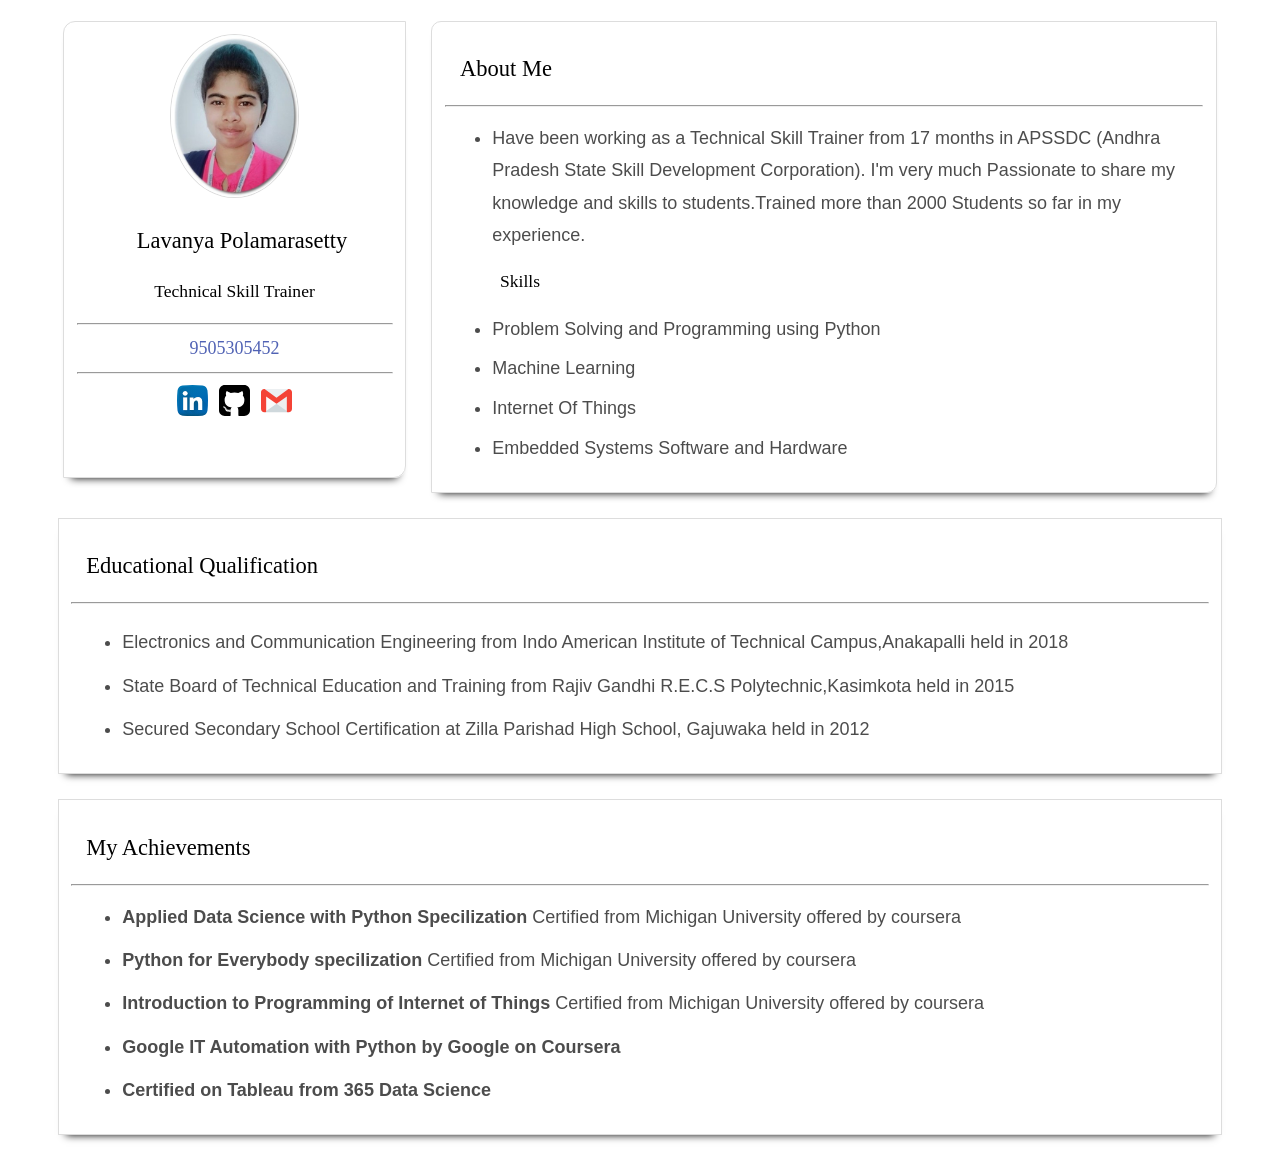
==== profile/index.html @ 6ccd6c08 "My profile uploaded" ====
<!DOCTYPE html>
<html lang="en">
    <!-- Head section -->
<head>
    <meta name="viewport" content="width=device-width,initial-scale=1" />
<title>Lavanya</title>
<link rel="icon" href="img/content.svg" />
<link rel="stylesheet" href="css/icomoon.css">
<link rel="stylesheet" href="css/style.css" />
	<link rel="shortcut icon" href="personal.jpg">
</head>

<!-- Body Section -->
<body>
    <section class="parent">

        <article class="child"> 
            <img src="images/personal.jpg" class="profile" alt="profile"/>
            <h2> Lavanya Polamarasetty </h2>
			<div class = "designation"><h3>Technical Skill Trainer </h3></div>
             <hr>
    

    <div class="contact" align="center">
            
            <a href="tel:+91-9505305452" class="link"> 9505305452</a> 
    </div>

    <hr>
			<a href="https://www.linkedin.com/in/chinnupolamarasetty" target="_blank"> <img src="images/linkedin.svg" class="socialIcon" alt="linkedin"/></a>
			<a href="https://github.com/LavanyaPolamarasetty" target="_blank"><img src="images/git.svg" class="socialIcon" alt="github"/></a>
			<a href="mailto:lavanya_p@apssdc.in" target="_blank"><img src="images/gmail.svg" class="socialIcon" alt="gmail" > </a>
        </article>
        <article class="child2">
            <h2> About Me </h2> <hr>
            <ul>
                <li>Have been working as a Technical Skill Trainer from 17 months in APSSDC (Andhra Pradesh State Skill Development Corporation). 
                I'm very much Passionate to share my knowledge and skills to students.Trained more than 2000 Students so far in my experience.</li><h3>Skills</h3>
                <li>Problem Solving and Programming using Python</li>
                <li>Machine Learning</li>
                <li>Internet Of Things</li>
                <li>Embedded Systems Software and Hardware</li>
					</ul>
				
		</article>
			 <article class="child3">
        <h2> Educational Qualification </h2> <hr>
        <div class="table-responsive"> 
        <ul>
       <li> Electronics and Communication Engineering from Indo American Institute of Technical Campus,Anakapalli held in 2018</li>
       <li>State Board of Technical Education and Training from Rajiv Gandhi R.E.C.S Polytechnic,Kasimkota held in 2015 </li>
       <li>Secured Secondary School Certification at Zilla Parishad High School, Gajuwaka held in 2012 </li>                                          
     </ul>
				 </div>
		</article>
				 
        <article class="child3">
          <h2>My Achievements</h2> <hr>
                      <ul>
                    <li><strong>Applied Data Science with Python Specilization </strong>Certified from Michigan University offered by coursera
                    </li> 
                    <li><strong>Python for Everybody specilization  </strong>
                        Certified from Michigan University offered by coursera
                    </li>
                    <li><strong>Introduction to Programming of Internet of Things </strong>
                        Certified from Michigan University offered by coursera
                    </li>
                    <li><strong>Google IT Automation with Python by Google on Coursera</strong></li>
                    <li><strong>Certified on Tableau from 365 Data Science</strong></li>
                    
                    
                    
                </ul>
        </article>
        

    </section>
</body>
</html>
---- profile/css/icomoon.css ----
@font-face {
  font-family: 'icomoon';
  src:  url('fonts/icomoon.eot?6py85u');
  src:  url('fonts/icomoon.eot?6py85u#iefix') format('embedded-opentype'),
    url('fonts/icomoon.ttf?6py85u') format('truetype'),
    url('fonts/icomoon.woff?6py85u') format('woff'),
    url('fonts/icomoon.svg?6py85u#icomoon') format('svg');
  font-weight: normal;
  font-style: normal;
}

[class^="icon-"], [class*=" icon-"] {
  /* use !important to prevent issues with browser extensions that change fonts */
  font-family: 'icomoon' !important;
  speak: none;
  font-style: normal;
  font-weight: normal;
  font-variant: normal;
  text-transform: none;
  line-height: 1;

  /* Better Font Rendering =========== */
  -webkit-font-smoothing: antialiased;
  -moz-osx-font-smoothing: grayscale;
}

.icon-times:before {
  content: "\e930";
}
.icon-tick:before {
  content: "\e931";
}
.icon-plus:before {
  content: "\e932";
}
.icon-minus:before {
  content: "\e933";
}
.icon-equals:before {
  content: "\e934";
}
.icon-divide:before {
  content: "\e935";
}
.icon-chevron-right:before {
  content: "\e936";
}
.icon-chevron-left:before {
  content: "\e937";
}
.icon-arrow-right-thick:before {
  content: "\e938";
}
.icon-arrow-left-thick:before {
  content: "\e939";
}
.icon-th-small:before {
  content: "\e93a";
}
.icon-th-menu:before {
  content: "\e93b";
}
.icon-th-list:before {
  content: "\e93c";
}
.icon-th-large:before {
  content: "\e93d";
}
.icon-home:before {
  content: "\e93e";
}
.icon-arrow-forward:before {
  content: "\e93f";
}
.icon-arrow-back:before {
  content: "\e940";
}
.icon-rss:before {
  content: "\e941";
}
.icon-location:before {
  content: "\e942";
}
.icon-link:before {
  content: "\e943";
}
.icon-image:before {
  content: "\e944";
}
.icon-arrow-up-thick:before {
  content: "\e945";
}
.icon-arrow-down-thick:before {
  content: "\e946";
}
.icon-starburst:before {
  content: "\e947";
}
.icon-starburst-outline:before {
  content: "\e948";
}
.icon-star3:before {
  content: "\e949";
}
.icon-flow-children:before {
  content: "\e94a";
}
.icon-export:before {
  content: "\e94b";
}
.icon-delete2:before {
  content: "\e94c";
}
.icon-delete-outline:before {
  content: "\e94d";
}
.icon-cloud-storage:before {
  content: "\e94e";
}
.icon-wi-fi:before {
  content: "\e94f";
}
.icon-heart:before {
  content: "\e950";
}
.icon-flash:before {
  content: "\e951";
}
.icon-cancel:before {
  content: "\e952";
}
.icon-backspace:before {
  content: "\e953";
}
.icon-attachment:before {
  content: "\e954";
}
.icon-arrow-move:before {
  content: "\e955";
}
.icon-warning:before {
  content: "\e956";
}
.icon-user:before {
  content: "\e957";
}
.icon-radar:before {
  content: "\e958";
}
.icon-lock-open:before {
  content: "\e959";
}
.icon-lock-closed:before {
  content: "\e95a";
}
.icon-location-arrow:before {
  content: "\e95b";
}
.icon-info:before {
  content: "\e95c";
}
.icon-user-delete:before {
  content: "\e95d";
}
.icon-user-add:before {
  content: "\e95e";
}
.icon-media-pause:before {
  content: "\e95f";
}
.icon-group:before {
  content: "\e960";
}
.icon-chart-pie:before {
  content: "\e961";
}
.icon-chart-line:before {
  content: "\e962";
}
.icon-chart-bar:before {
  content: "\e963";
}
.icon-chart-area:before {
  content: "\e964";
}
.icon-video:before {
  content: "\e965";
}
.icon-point-of-interest:before {
  content: "\e966";
}
.icon-infinity:before {
  content: "\e967";
}
.icon-globe:before {
  content: "\e968";
}
.icon-eye:before {
  content: "\e969";
}
.icon-cog:before {
  content: "\e96a";
}
.icon-camera:before {
  content: "\e96b";
}
.icon-upload:before {
  content: "\e96c";
}
.icon-scissors:before {
  content: "\e96d";
}
.icon-refresh:before {
  content: "\e96e";
}
.icon-pin:before {
  content: "\e96f";
}
.icon-key:before {
  content: "\e970";
}
.icon-info-large:before {
  content: "\e971";
}
.icon-eject:before {
  content: "\e972";
}
.icon-download:before {
  content: "\e973";
}
.icon-zoom:before {
  content: "\e974";
}
.icon-zoom-out:before {
  content: "\e975";
}
.icon-zoom-in:before {
  content: "\e976";
}
.icon-sort-numerically:before {
  content: "\e977";
}
.icon-sort-alphabetically:before {
  content: "\e978";
}
.icon-input-checked:before {
  content: "\e979";
}
.icon-calender:before {
  content: "\e97a";
}
.icon-world2:before {
  content: "\e97b";
}
.icon-notes:before {
  content: "\e97c";
}
.icon-code:before {
  content: "\e97d";
}
.icon-arrow-sync:before {
  content: "\e97e";
}
.icon-arrow-shuffle:before {
  content: "\e97f";
}
.icon-arrow-repeat:before {
  content: "\e980";
}
.icon-arrow-minimise:before {
  content: "\e981";
}
.icon-arrow-maximise:before {
  content: "\e982";
}
.icon-arrow-loop:before {
  content: "\e983";
}
.icon-anchor:before {
  content: "\e984";
}
.icon-spanner:before {
  content: "\e985";
}
.icon-puzzle:before {
  content: "\e986";
}
.icon-power:before {
  content: "\e987";
}
.icon-plane:before {
  content: "\e988";
}
.icon-pi:before {
  content: "\e989";
}
.icon-phone:before {
  content: "\e98a";
}
.icon-microphone2:before {
  content: "\e98b";
}
.icon-media-rewind:before {
  content: "\e98c";
}
.icon-flag:before {
  content: "\e98d";
}
.icon-adjust-brightness:before {
  content: "\e98e";
}
.icon-waves:before {
  content: "\e98f";
}
.icon-social-twitter:before {
  content: "\e990";
}
.icon-social-facebook:before {
  content: "\e991";
}
.icon-social-dribbble:before {
  content: "\e992";
}
.icon-media-stop:before {
  content: "\e993";
}
.icon-media-record:before {
  content: "\e994";
}
.icon-media-play:before {
  content: "\e995";
}
.icon-media-fast-forward:before {
  content: "\e996";
}
.icon-media-eject:before {
  content: "\e997";
}
.icon-social-vimeo:before {
  content: "\e998";
}
.icon-social-tumbler:before {
  content: "\e999";
}
.icon-social-skype:before {
  content: "\e99a";
}
.icon-social-pinterest:before {
  content: "\e99b";
}
.icon-social-linkedin:before {
  content: "\e99c";
}
.icon-social-last-fm:before {
  content: "\e99d";
}
.icon-social-github:before {
  content: "\e99e";
}
.icon-social-flickr:before {
  content: "\e99f";
}
.icon-at:before {
  content: "\e9a0";
}
.icon-times-outline:before {
  content: "\e9a1";
}
.icon-plus-outline:before {
  content: "\e9a2";
}
.icon-minus-outline:before {
  content: "\e9a3";
}
.icon-tick-outline:before {
  content: "\e9a4";
}
.icon-th-large-outline:before {
  content: "\e9a5";
}
.icon-equals-outline:before {
  content: "\e9a6";
}
.icon-divide-outline:before {
  content: "\e9a7";
}
.icon-chevron-right-outline:before {
  content: "\e9a8";
}
.icon-chevron-left-outline:before {
  content: "\e9a9";
}
.icon-arrow-right-outline:before {
  content: "\e9aa";
}
.icon-arrow-left-outline:before {
  content: "\e9ab";
}
.icon-th-small-outline:before {
  content: "\e9ac";
}
.icon-th-menu-outline:before {
  content: "\e9ad";
}
.icon-th-list-outline:before {
  content: "\e9ae";
}
.icon-news2:before {
  content: "\e9b1";
}
.icon-home-outline:before {
  content: "\e9b2";
}
.icon-arrow-up-outline:before {
  content: "\e9b3";
}
.icon-arrow-forward-outline:before {
  content: "\e9b4";
}
.icon-arrow-down-outline:before {
  content: "\e9b5";
}
.icon-arrow-back-outline:before {
  content: "\e9b6";
}
.icon-trash3:before {
  content: "\e9b7";
}
.icon-rss-outline:before {
  content: "\e9b8";
}
.icon-message:before {
  content: "\e9b9";
}
.icon-location-outline:before {
  content: "\e9ba";
}
.icon-link-outline:before {
  content: "\e9bb";
}
.icon-image-outline:before {
  content: "\e9bc";
}
.icon-export-outline:before {
  content: "\e9bd";
}
.icon-cross:before {
  content: "\e9be";
}
.icon-wi-fi-outline:before {
  content: "\e9bf";
}
.icon-star-outline:before {
  content: "\e9c0";
}
.icon-media-pause-outline:before {
  content: "\e9c1";
}
.icon-mail:before {
  content: "\e9c2";
}
.icon-heart-outline:before {
  content: "\e9c3";
}
.icon-flash-outline:before {
  content: "\e9c4";
}
.icon-cancel-outline:before {
  content: "\e9c5";
}
.icon-beaker:before {
  content: "\e9c6";
}
.icon-arrow-move-outline:before {
  content: "\e9c7";
}
.icon-watch2:before {
  content: "\e9c8";
}
.icon-warning-outline:before {
  content: "\e9c9";
}
.icon-time:before {
  content: "\e9ca";
}
.icon-radar-outline:before {
  content: "\e9cb";
}
.icon-lock-open-outline:before {
  content: "\e9cc";
}
.icon-location-arrow-outline:before {
  content: "\e9cd";
}
.icon-info-outline:before {
  content: "\e9ce";
}
.icon-backspace-outline:before {
  content: "\e9cf";
}
.icon-attachment-outline:before {
  content: "\e9d0";
}
.icon-user-outline:before {
  content: "\e9d1";
}
.icon-user-delete-outline:before {
  content: "\e9d2";
}
.icon-user-add-outline:before {
  content: "\e9d3";
}
.icon-lock-closed-outline:before {
  content: "\e9d4";
}
.icon-group-outline:before {
  content: "\e9d5";
}
.icon-chart-pie-outline:before {
  content: "\e9d6";
}
.icon-chart-line-outline:before {
  content: "\e9d7";
}
.icon-chart-bar-outline:before {
  content: "\e9d8";
}
.icon-chart-area-outline:before {
  content: "\e9d9";
}
.icon-video-outline:before {
  content: "\e9da";
}
.icon-point-of-interest-outline:before {
  content: "\e9db";
}
.icon-map:before {
  content: "\e9dc";
}
.icon-key-outline:before {
  content: "\e9dd";
}
.icon-infinity-outline:before {
  content: "\e9de";
}
.icon-globe-outline:before {
  content: "\e9df";
}
.icon-eye-outline:before {
  content: "\e9e0";
}
.icon-cog-outline:before {
  content: "\e9e1";
}
.icon-camera-outline:before {
  content: "\e9e2";
}
.icon-upload-outline:before {
  content: "\e9e3";
}
.icon-support:before {
  content: "\e9e4";
}
.icon-scissors-outline:before {
  content: "\e9e5";
}
.icon-refresh-outline:before {
  content: "\e9e6";
}
.icon-info-large-outline:before {
  content: "\e9e7";
}
.icon-eject-outline:before {
  content: "\e9e8";
}
.icon-download-outline:before {
  content: "\e9e9";
}
.icon-battery-mid:before {
  content: "\e9ea";
}
.icon-battery-low:before {
  content: "\e9eb";
}
.icon-battery-high:before {
  content: "\e9ec";
}
.icon-zoom-outline:before {
  content: "\e9ed";
}
.icon-zoom-out-outline:before {
  content: "\e9ee";
}
.icon-zoom-in-outline:before {
  content: "\e9ef";
}
.icon-tag3:before {
  content: "\e9f0";
}
.icon-tabs-outline:before {
  content: "\e9f1";
}
.icon-pin-outline:before {
  content: "\e9f2";
}
.icon-message-typing:before {
  content: "\e9f3";
}
.icon-directions:before {
  content: "\e9f4";
}
.icon-battery-full:before {
  content: "\e9f5";
}
.icon-battery-charge:before {
  content: "\e9f6";
}
.icon-pipette:before {
  content: "\e9f7";
}
.icon-pencil:before {
  content: "\e9f8";
}
.icon-folder:before {
  content: "\e9f9";
}
.icon-folder-delete:before {
  content: "\e9fa";
}
.icon-folder-add:before {
  content: "\e9fb";
}
.icon-edit:before {
  content: "\e9fc";
}
.icon-document:before {
  content: "\e9fd";
}
.icon-document-delete:before {
  content: "\e9fe";
}
.icon-document-add:before {
  content: "\e9ff";
}
.icon-brush:before {
  content: "\ea00";
}
.icon-thumbs-up:before {
  content: "\ea01";
}
.icon-thumbs-down:before {
  content: "\ea02";
}
.icon-pen:before {
  content: "\ea03";
}
.icon-sort-numerically-outline:before {
  content: "\ea04";
}
.icon-sort-alphabetically-outline:before {
  content: "\ea05";
}
.icon-social-last-fm-circular:before {
  content: "\ea06";
}
.icon-social-github-circular:before {
  content: "\ea07";
}
.icon-compass:before {
  content: "\ea08";
}
.icon-bookmark:before {
  content: "\ea09";
}
.icon-input-checked-outline:before {
  content: "\ea0a";
}
.icon-code-outline:before {
  content: "\ea0b";
}
.icon-calender-outline:before {
  content: "\ea0c";
}
.icon-business-card:before {
  content: "\ea0d";
}
.icon-arrow-up:before {
  content: "\ea0e";
}
.icon-arrow-sync-outline:before {
  content: "\ea0f";
}
.icon-arrow-right:before {
  content: "\ea10";
}
.icon-arrow-repeat-outline:before {
  content: "\ea11";
}
.icon-arrow-loop-outline:before {
  content: "\ea12";
}
.icon-arrow-left:before {
  content: "\ea13";
}
.icon-flow-switch:before {
  content: "\ea14";
}
.icon-flow-parallel:before {
  content: "\ea15";
}
.icon-flow-merge:before {
  content: "\ea16";
}
.icon-document-text:before {
  content: "\ea17";
}
.icon-clipboard:before {
  content: "\ea18";
}
.icon-calculator:before {
  content: "\ea19";
}
.icon-arrow-minimise-outline:before {
  content: "\ea1a";
}
.icon-arrow-maximise-outline:before {
  content: "\ea1b";
}
.icon-arrow-down:before {
  content: "\ea1c";
}
.icon-gift:before {
  content: "\ea1d";
}
.icon-film:before {
  content: "\ea1e";
}
.icon-database:before {
  content: "\ea1f";
}
.icon-bell:before {
  content: "\ea20";
}
.icon-anchor-outline:before {
  content: "\ea21";
}
.icon-adjust-contrast:before {
  content: "\ea22";
}
.icon-world-outline:before {
  content: "\ea23";
}
.icon-shopping-bag:before {
  content: "\ea24";
}
.icon-power-outline:before {
  content: "\ea25";
}
.icon-notes-outline:before {
  content: "\ea26";
}
.icon-device-tablet:before {
  content: "\ea27";
}
.icon-device-phone:before {
  content: "\ea28";
}
.icon-device-laptop:before {
  content: "\ea29";
}
.icon-device-desktop:before {
  content: "\ea2a";
}
.icon-briefcase:before {
  content: "\ea2b";
}
.icon-stopwatch:before {
  content: "\ea2c";
}
.icon-spanner-outline:before {
  content: "\ea2d";
}
.icon-puzzle-outline:before {
  content: "\ea2e";
}
.icon-printer:before {
  content: "\ea2f";
}
.icon-pi-outline:before {
  content: "\ea30";
}
.icon-lightbulb:before {
  content: "\ea31";
}
.icon-flag-outline:before {
  content: "\ea32";
}
.icon-contacts:before {
  content: "\ea33";
}
.icon-archive2:before {
  content: "\ea34";
}
.icon-weather-stormy:before {
  content: "\ea35";
}
.icon-weather-shower:before {
  content: "\ea36";
}
.icon-weather-partly-sunny:before {
  content: "\ea37";
}
.icon-weather-downpour:before {
  content: "\ea38";
}
.icon-weather-cloudy:before {
  content: "\ea39";
}
.icon-plane-outline:before {
  content: "\ea3a";
}
.icon-phone-outline:before {
  content: "\ea3b";
}
.icon-microphone-outline:before {
  content: "\ea3c";
}
.icon-weather-windy:before {
  content: "\ea3d";
}
.icon-weather-windy-cloudy:before {
  content: "\ea3e";
}
.icon-weather-sunny:before {
  content: "\ea3f";
}
.icon-weather-snow:before {
  content: "\ea40";
}
.icon-weather-night:before {
  content: "\ea41";
}
.icon-media-stop-outline:before {
  content: "\ea42";
}
.icon-media-rewind-outline:before {
  content: "\ea43";
}
.icon-media-record-outline:before {
  content: "\ea44";
}
.icon-media-play-outline:before {
  content: "\ea45";
}
.icon-media-fast-forward-outline:before {
  content: "\ea46";
}
.icon-media-eject-outline:before {
  content: "\ea47";
}
.icon-wine:before {
  content: "\ea48";
}
.icon-waves-outline:before {
  content: "\ea49";
}
.icon-ticket:before {
  content: "\ea4a";
}
.icon-tags:before {
  content: "\ea4b";
}
.icon-plug:before {
  content: "\ea4c";
}
.icon-headphones:before {
  content: "\ea4d";
}
.icon-credit-card:before {
  content: "\ea4e";
}
.icon-coffee:before {
  content: "\ea4f";
}
.icon-book:before {
  content: "\ea50";
}
.icon-beer:before {
  content: "\ea51";
}
.icon-volume2:before {
  content: "\ea52";
}
.icon-volume-up:before {
  content: "\ea53";
}
.icon-volume-mute:before {
  content: "\ea54";
}
.icon-volume-down:before {
  content: "\ea55";
}
.icon-social-vimeo-circular:before {
  content: "\ea56";
}
.icon-social-twitter-circular:before {
  content: "\ea57";
}
.icon-social-pinterest-circular:before {
  content: "\ea58";
}
.icon-social-linkedin-circular:before {
  content: "\ea59";
}
.icon-social-facebook-circular:before {
  content: "\ea5a";
}
.icon-social-dribbble-circular:before {
  content: "\ea5b";
}
.icon-tree:before {
  content: "\ea5c";
}
.icon-thermometer2:before {
  content: "\ea5d";
}
.icon-social-tumbler-circular:before {
  content: "\ea5e";
}
.icon-social-skype-outline:before {
  content: "\ea5f";
}
.icon-social-flickr-circular:before {
  content: "\ea60";
}
.icon-social-at-circular:before {
  content: "\ea61";
}
.icon-shopping-cart:before {
  content: "\ea62";
}
.icon-messages:before {
  content: "\ea63";
}
.icon-leaf:before {
  content: "\ea64";
}
.icon-feather:before {
  content: "\ea65";
}
.icon-eye2:before {
  content: "\e064";
}
.icon-paper-clip:before {
  content: "\e065";
}
.icon-mail5:before {
  content: "\e066";
}
.icon-toggle:before {
  content: "\e067";
}
.icon-layout:before {
  content: "\e068";
}
.icon-link2:before {
  content: "\e069";
}
.icon-bell2:before {
  content: "\e06a";
}
.icon-lock3:before {
  content: "\e06b";
}
.icon-unlock:before {
  content: "\e06c";
}
.icon-ribbon2:before {
  content: "\e06d";
}
.icon-image2:before {
  content: "\e06e";
}
.icon-signal:before {
  content: "\e06f";
}
.icon-target3:before {
  content: "\e070";
}
.icon-clipboard3:before {
  content: "\e071";
}
.icon-clock3:before {
  content: "\e072";
}
.icon-watch:before {
  content: "\e073";
}
.icon-air-play:before {
  content: "\e074";
}
.icon-camera3:before {
  content: "\e075";
}
.icon-video2:before {
  content: "\e076";
}
.icon-disc:before {
  content: "\e077";
}
.icon-printer3:before {
  content: "\e078";
}
.icon-monitor:before {
  content: "\e079";
}
.icon-server:before {
  content: "\e07a";
}
.icon-cog2:before {
  content: "\e07b";
}
.icon-heart3:before {
  content: "\e07c";
}
.icon-paragraph:before {
  content: "\e07d";
}
.icon-align-justify:before {
  content: "\e07e";
}
.icon-align-left:before {
  content: "\e07f";
}
.icon-align-center:before {
  content: "\e080";
}
.icon-align-right:before {
  content: "\e081";
}
.icon-book2:before {
  content: "\e082";
}
.icon-layers2:before {
  content: "\e083";
}
.icon-stack2:before {
  content: "\e084";
}
.icon-stack-2:before {
  content: "\e085";
}
.icon-paper:before {
  content: "\e086";
}
.icon-paper-stack:before {
  content: "\e087";
}
.icon-search3:before {
  content: "\e088";
}
.icon-zoom-in2:before {
  content: "\e089";
}
.icon-zoom-out2:before {
  content: "\e08a";
}
.icon-reply2:before {
  content: "\e08b";
}
.icon-circle-plus:before {
  content: "\e08c";
}
.icon-circle-minus:before {
  content: "\e08d";
}
.icon-circle-check:before {
  content: "\e08e";
}
.icon-circle-cross:before {
  content: "\e08f";
}
.icon-square-plus:before {
  content: "\e090";
}
.icon-square-minus:before {
  content: "\e091";
}
.icon-square-check:before {
  content: "\e092";
}
.icon-square-cross:before {
  content: "\e093";
}
.icon-microphone:before {
  content: "\e094";
}
.icon-record:before {
  content: "\e095";
}
.icon-skip-back:before {
  content: "\e096";
}
.icon-rewind:before {
  content: "\e097";
}
.icon-play4:before {
  content: "\e098";
}
.icon-pause3:before {
  content: "\e099";
}
.icon-stop3:before {
  content: "\e09a";
}
.icon-fast-forward:before {
  content: "\e09b";
}
.icon-skip-forward:before {
  content: "\e09c";
}
.icon-shuffle2:before {
  content: "\e09d";
}
.icon-repeat:before {
  content: "\e09e";
}
.icon-folder2:before {
  content: "\e09f";
}
.icon-umbrella:before {
  content: "\e0a0";
}
.icon-moon:before {
  content: "\e0a1";
}
.icon-thermometer:before {
  content: "\e0a2";
}
.icon-drop:before {
  content: "\e0a3";
}
.icon-sun2:before {
  content: "\e0a4";
}
.icon-cloud3:before {
  content: "\e0a5";
}
.icon-cloud-upload2:before {
  content: "\e0a6";
}
.icon-cloud-download2:before {
  content: "\e0a7";
}
.icon-upload4:before {
  content: "\e0a8";
}
.icon-download4:before {
  content: "\e0a9";
}
.icon-location3:before {
  content: "\e0aa";
}
.icon-location-2:before {
  content: "\e0ab";
}
.icon-map3:before {
  content: "\e0ac";
}
.icon-battery:before {
  content: "\e0ad";
}
.icon-head:before {
  content: "\e0ae";
}
.icon-briefcase3:before {
  content: "\e0af";
}
.icon-speech-bubble:before {
  content: "\e0b0";
}
.icon-anchor2:before {
  content: "\e0b1";
}
.icon-globe2:before {
  content: "\e0b2";
}
.icon-box:before {
  content: "\e0b3";
}
.icon-reload:before {
  content: "\e0b4";
}
.icon-share3:before {
  content: "\e0b5";
}
.icon-marquee:before {
  content: "\e0b6";
}
.icon-marquee-plus:before {
  content: "\e0b7";
}
.icon-marquee-minus:before {
  content: "\e0b8";
}
.icon-tag:before {
  content: "\e0b9";
}
.icon-power2:before {
  content: "\e0ba";
}
.icon-command2:before {
  content: "\e0bb";
}
.icon-alt:before {
  content: "\e0bc";
}
.icon-esc:before {
  content: "\e0bd";
}
.icon-bar-graph:before {
  content: "\e0be";
}
.icon-bar-graph-2:before {
  content: "\e0bf";
}
.icon-pie-graph:before {
  content: "\e0c0";
}
.icon-star:before {
  content: "\e0c1";
}
.icon-arrow-left3:before {
  content: "\e0c2";
}
.icon-arrow-right3:before {
  content: "\e0c3";
}
.icon-arrow-up3:before {
  content: "\e0c4";
}
.icon-arrow-down3:before {
  content: "\e0c5";
}
.icon-volume:before {
  content: "\e0c6";
}
.icon-mute:before {
  content: "\e0c7";
}
.icon-content-right:before {
  content: "\e100";
}
.icon-content-left:before {
  content: "\e101";
}
.icon-grid2:before {
  content: "\e102";
}
.icon-grid-2:before {
  content: "\e103";
}
.icon-columns:before {
  content: "\e104";
}
.icon-loader:before {
  content: "\e105";
}
.icon-bag:before {
  content: "\e106";
}
.icon-ban:before {
  content: "\e107";
}
.icon-flag3:before {
  content: "\e108";
}
.icon-trash:before {
  content: "\e109";
}
.icon-expand2:before {
  content: "\e110";
}
.icon-contract:before {
  content: "\e111";
}
.icon-maximize:before {
  content: "\e112";
}
.icon-minimize:before {
  content: "\e113";
}
.icon-plus2:before {
  content: "\e114";
}
.icon-minus2:before {
  content: "\e115";
}
.icon-check:before {
  content: "\e116";
}
.icon-cross2:before {
  content: "\e117";
}
.icon-move:before {
  content: "\e118";
}
.icon-delete:before {
  content: "\e119";
}
.icon-menu5:before {
  content: "\e120";
}
.icon-archive:before {
  content: "\e121";
}
.icon-inbox:before {
  content: "\e122";
}
.icon-outbox:before {
  content: "\e123";
}
.icon-file:before {
  content: "\e124";
}
.icon-file-add:before {
  content: "\e125";
}
.icon-file-subtract:before {
  content: "\e126";
}
.icon-help:before {
  content: "\e127";
}
.icon-open:before {
  content: "\e128";
}
.icon-ellipsis:before {
  content: "\e129";
}
.icon-heart4:before {
  content: "\e900";
}
.icon-cloud4:before {
  content: "\e901";
}
.icon-star2:before {
  content: "\e902";
}
.icon-tv2:before {
  content: "\e903";
}
.icon-sound:before {
  content: "\e904";
}
.icon-video3:before {
  content: "\e905";
}
.icon-trash2:before {
  content: "\e906";
}
.icon-user2:before {
  content: "\e907";
}
.icon-key3:before {
  content: "\e908";
}
.icon-search4:before {
  content: "\e909";
}
.icon-settings:before {
  content: "\e90a";
}
.icon-camera4:before {
  content: "\e90b";
}
.icon-tag2:before {
  content: "\e90c";
}
.icon-lock4:before {
  content: "\e90d";
}
.icon-bulb:before {
  content: "\e90e";
}
.icon-pen2:before {
  content: "\e90f";
}
.icon-diamond:before {
  content: "\e910";
}
.icon-display2:before {
  content: "\e911";
}
.icon-location4:before {
  content: "\e912";
}
.icon-eye3:before {
  content: "\e913";
}
.icon-bubble3:before {
  content: "\e914";
}
.icon-stack3:before {
  content: "\e915";
}
.icon-cup:before {
  content: "\e916";
}
.icon-phone3:before {
  content: "\e917";
}
.icon-news:before {
  content: "\e918";
}
.icon-mail6:before {
  content: "\e919";
}
.icon-like:before {
  content: "\e91a";
}
.icon-photo:before {
  content: "\e91b";
}
.icon-note:before {
  content: "\e91c";
}
.icon-clock4:before {
  content: "\e91d";
}
.icon-paperplane:before {
  content: "\e91e";
}
.icon-params:before {
  content: "\e91f";
}
.icon-banknote:before {
  content: "\e920";
}
.icon-data:before {
  content: "\e921";
}
.icon-music2:before {
  content: "\e922";
}
.icon-megaphone2:before {
  content: "\e923";
}
.icon-study:before {
  content: "\e924";
}
.icon-lab2:before {
  content: "\e925";
}
.icon-food:before {
  content: "\e926";
}
.icon-t-shirt:before {
  content: "\e927";
}
.icon-fire2:before {
  content: "\e928";
}
.icon-clip:before {
  content: "\e929";
}
.icon-shop:before {
  content: "\e92a";
}
.icon-calendar3:before {
  content: "\e92b";
}
.icon-wallet2:before {
  content: "\e92c";
}
.icon-vynil:before {
  content: "\e92d";
}
.icon-truck2:before {
  content: "\e92e";
}
.icon-world:before {
  content: "\e92f";
}
.icon-spinner6:before {
  content: "\e9af";
}
.icon-spinner7:before {
  content: "\e9b0";
}
.icon-amazon:before {
  content: "\eab7";
}
.icon-google:before {
  content: "\eab8";
}
.icon-google2:before {
  content: "\eab9";
}
.icon-google3:before {
  content: "\eaba";
}
.icon-google-plus:before {
  content: "\eabb";
}
.icon-google-plus2:before {
  content: "\eabc";
}
.icon-google-plus3:before {
  content: "\eabd";
}
.icon-hangouts:before {
  content: "\eabe";
}
.icon-google-drive:before {
  content: "\eabf";
}
.icon-facebook2:before {
  content: "\eac0";
}
.icon-facebook22:before {
  content: "\eac1";
}
.icon-instagram:before {
  content: "\eac2";
}
.icon-whatsapp:before {
  content: "\eac3";
}
.icon-spotify:before {
  content: "\eac4";
}
.icon-telegram:before {
  content: "\eac5";
}
.icon-twitter2:before {
  content: "\eac6";
}
.icon-vine:before {
  content: "\eac7";
}
.icon-vk:before {
  content: "\eac8";
}
.icon-renren:before {
  content: "\eac9";
}
.icon-sina-weibo:before {
  content: "\eaca";
}
.icon-rss2:before {
  content: "\eacb";
}
.icon-rss22:before {
  content: "\eacc";
}
.icon-youtube:before {
  content: "\eacd";
}
.icon-youtube2:before {
  content: "\eace";
}
.icon-twitch:before {
  content: "\eacf";
}
.icon-vimeo:before {
  content: "\ead0";
}
.icon-vimeo2:before {
  content: "\ead1";
}
.icon-lanyrd:before {
  content: "\ead2";
}
.icon-flickr:before {
  content: "\ead3";
}
.icon-flickr2:before {
  content: "\ead4";
}
.icon-flickr3:before {
  content: "\ead5";
}
.icon-flickr4:before {
  content: "\ead6";
}
.icon-dribbble2:before {
  content: "\ead7";
}
.icon-behance:before {
  content: "\ead8";
}
.icon-behance2:before {
  content: "\ead9";
}
.icon-deviantart:before {
  content: "\eada";
}
.icon-500px:before {
  content: "\eadb";
}
.icon-steam:before {
  content: "\eadc";
}
.icon-steam2:before {
  content: "\eadd";
}
.icon-dropbox:before {
  content: "\eade";
}
.icon-onedrive:before {
  content: "\eadf";
}
.icon-github:before {
  content: "\eae0";
}
.icon-npm:before {
  content: "\eae1";
}
.icon-basecamp:before {
  content: "\eae2";
}
.icon-trello:before {
  content: "\eae3";
}
.icon-wordpress:before {
  content: "\eae4";
}
.icon-joomla:before {
  content: "\eae5";
}
.icon-ello:before {
  content: "\eae6";
}
.icon-blogger:before {
  content: "\eae7";
}
.icon-blogger2:before {
  content: "\eae8";
}
.icon-tumblr2:before {
  content: "\eae9";
}
.icon-tumblr22:before {
  content: "\eaea";
}
.icon-yahoo:before {
  content: "\eaeb";
}
.icon-yahoo2:before {
  content: "\eaec";
}
.icon-tux:before {
  content: "\eaed";
}
.icon-appleinc:before {
  content: "\eaee";
}
.icon-finder:before {
  content: "\eaef";
}
.icon-android:before {
  content: "\eaf0";
}
.icon-windows:before {
  content: "\eaf1";
}
.icon-windows8:before {
  content: "\eaf2";
}
.icon-soundcloud:before {
  content: "\eaf3";
}
.icon-soundcloud2:before {
  content: "\eaf4";
}
.icon-skype:before {
  content: "\eaf5";
}
.icon-reddit:before {
  content: "\eaf6";
}
.icon-hackernews:before {
  content: "\eaf7";
}
.icon-wikipedia:before {
  content: "\eaf8";
}
.icon-linkedin2:before {
  content: "\eaf9";
}
.icon-linkedin22:before {
  content: "\eafa";
}
.icon-lastfm:before {
  content: "\eafb";
}
.icon-lastfm2:before {
  content: "\eafc";
}
.icon-delicious:before {
  content: "\eafd";
}
.icon-stumbleupon:before {
  content: "\eafe";
}
.icon-stumbleupon2:before {
  content: "\eaff";
}
.icon-stackoverflow:before {
  content: "\eb00";
}
.icon-pinterest:before {
  content: "\eb01";
}
.icon-pinterest2:before {
  content: "\eb02";
}
.icon-xing:before {
  content: "\eb03";
}
.icon-xing2:before {
  content: "\eb04";
}
.icon-flattr:before {
  content: "\eb05";
}
.icon-foursquare:before {
  content: "\eb06";
}
.icon-yelp:before {
  content: "\eb07";
}
.icon-paypal:before {
  content: "\eb08";
}
.icon-chrome:before {
  content: "\eb09";
}
.icon-firefox:before {
  content: "\eb0a";
}
.icon-IE:before {
  content: "\eb0b";
}
.icon-edge:before {
  content: "\eb0c";
}
.icon-safari:before {
  content: "\eb0d";
}
.icon-opera:before {
  content: "\eb0e";
}
.icon-file-pdf:before {
  content: "\eb0f";
}
.icon-file-openoffice:before {
  content: "\eb10";
}
.icon-file-word:before {
  content: "\eb11";
}
.icon-file-excel:before {
  content: "\eb12";
}
.icon-libreoffice:before {
  content: "\eb13";
}
.icon-html-five:before {
  content: "\eb14";
}
.icon-html-five2:before {
  content: "\eb15";
}
.icon-css3:before {
  content: "\eb16";
}
.icon-git:before {
  content: "\eb17";
}
.icon-codepen:before {
  content: "\eb18";
}
.icon-svg:before {
  content: "\eb19";
}
.icon-IcoMoon:before {
  content: "\eb1a";
}
---- profile/css/style.css ----
body{
	font-family: "Quicksand", Arial, sans-serif;
	font-weight: 400;
  font-size: 15px;
  line-height: 1.8;
	color: rgba(0, 0, 0, 0.7); }
	@media screen and (max-width: 992px) {
    body {
		font-size: 16px; }
}

.parent{
	display: flex;
	flex-direction: row;
	flex-wrap: wrap;
	justify-content: center;
}

.child{
	width: 25%;
	border: 1px solid #ddd;
	padding: 1%;
	margin: 1%;
	text-align: center;
	box-shadow: 0px 8px 8px -8px #000;
	border-radius: 12px 0px;
	height: 430px;
}


.child2{
	width: 25%;
	border-radius: 10px 0px; 
}

.role{
	color: #000;
	font-style: italic;
}
.skills ul li{
	float:left;
	padding: 1%;
}
.profile{
	width: 40%;
	border: 1px solid #ddd;
	border-radius: 50%;
}

.link{
	margin: 1%;
	text-decoration: none;
	font-size: 18px;
	color: #5062b4;
	font-family: Cambria;
	padding:  1% 1%
}

.info{
	width: 8%;
}

.contact{
	text-align: center;
	
}

.socialIcon{
	width: 10%;
	padding: 1% 1%;
	
}

.child2{
	width: 60%;
	margin: 1%;
	padding: 1%;
	border: 1px solid #ddd;
	box-shadow: 0px 8px 8px -8px #000;
}

h1,h2,h3,h4,h5,h6 {
	color: #000;
  font-family: "Playfair Display", Georgia, serif;
  font-weight: 400;
  margin: 15px 0 15px 15px; 
	
}
.designation h3{
	color: #000;
  font-family:Baskerville, "Palatino Linotype", Palatino, "Century Schoolbook L", "Times New Roman", "serif";
  font-weight: 400;
  margin: 0px 0 15px 0px;
}
.child3{
	width: 90%;
	margin: 1%;
	padding: 1%;
	border: 1px solid #ddd;
	box-shadow: 0px 8px 8px -8px #000;
}

ul li{
	font-size: 18px;
	margin: 1%;
}

ul{
	list-style-type: disc;
}

table{
	width: 100%;
}

thead{
	background: #000;
	color: #fff;
	padding: 1%;
}

tbody tr:nth-child(odd){
	background: #ddd;
}

.table-responsive{
	overflow-x: auto;
}

.child2 span{
	border-radius: 10px;
	border: 1px solid #5d6d7e;
	background: #ddd;
	padding: 1%;
	margin: 1%;
	box-shadow: 0px 8px 8px -8px #000;
}



/* Small scale devices*/
@media only screen and (min-width:320px) and (max-width: 480px){
	.child{
	width: 90%;
	border: 1px solid #ddd;
	padding: 1%;
	margin: 1%;
	text-align: center;
	box-shadow: 0px 8px 8px -8px #000;
	border-radius: 10px 0px;
}

.child2{
	width: 90%;
}
}


/*Medium scale devices*/
@media only screen and (min-width:481px) and (max-width: 768px){
	.child{
	width: 45%;
	border: 1px solid #ddd;
	padding: 1%;
	margin: 1%;
	text-align: center;
	box-shadow: 0px 8px 8px -8px #000;
	border-radius: 12px 0px;
}
}
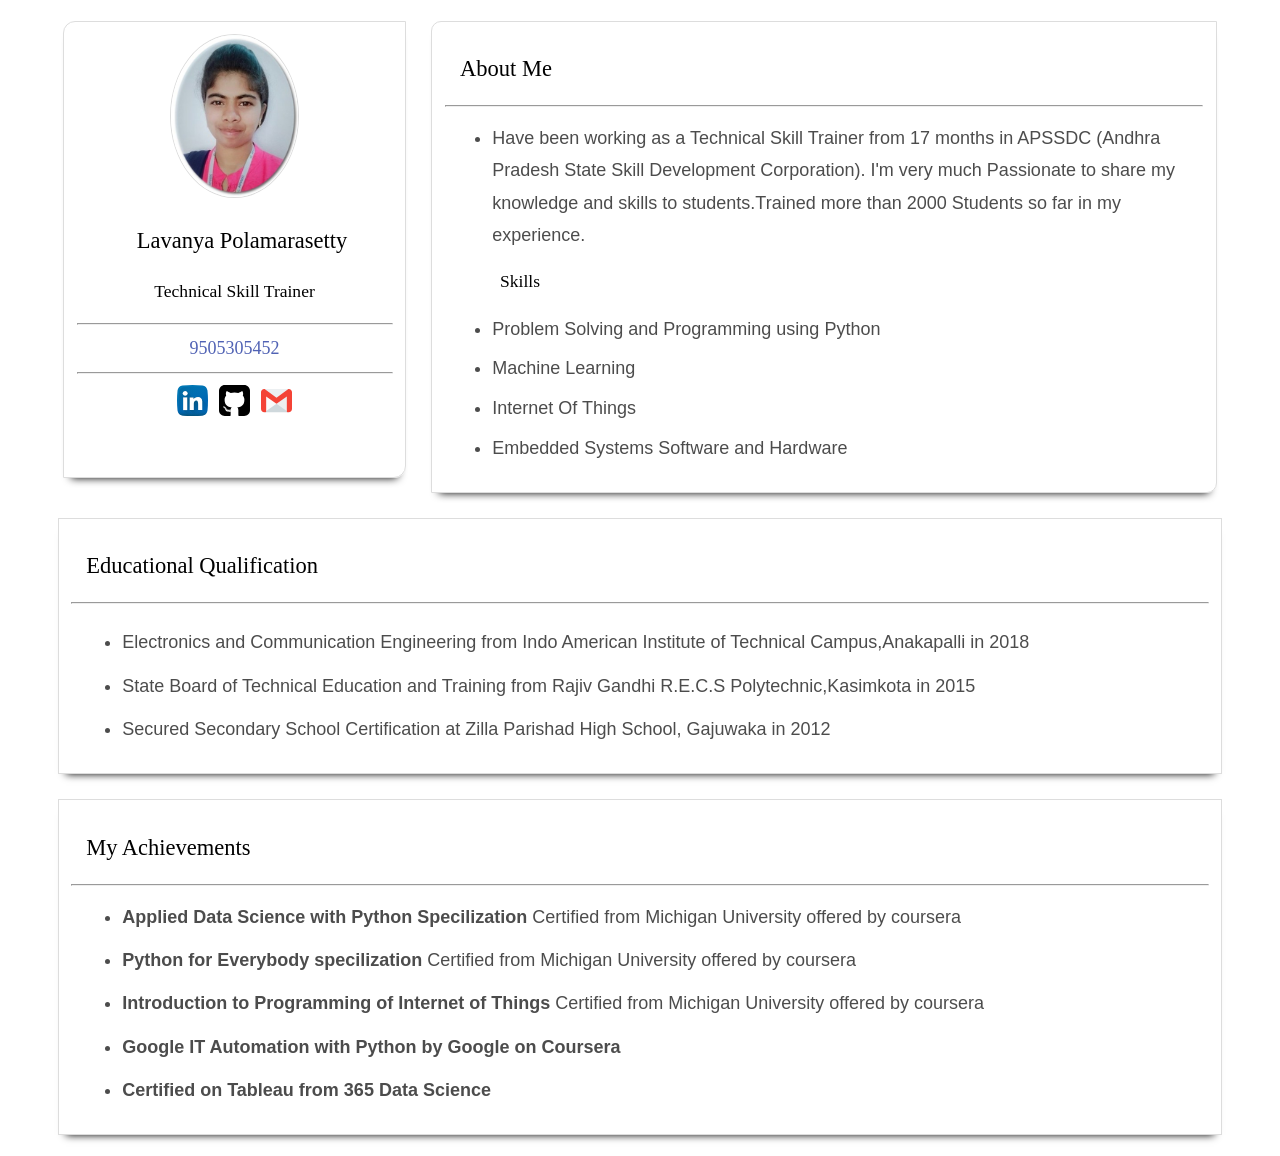
==== commit 28225ad5: "html fle" ====
--- a/profile/index.html
+++ b/profile/index.html
@@ -47,9 +47,9 @@
         <h2> Educational Qualification </h2> <hr>
         <div class="table-responsive"> 
         <ul>
-       <li> Electronics and Communication Engineering from Indo American Institute of Technical Campus,Anakapalli held in 2018</li>
-       <li>State Board of Technical Education and Training from Rajiv Gandhi R.E.C.S Polytechnic,Kasimkota held in 2015 </li>
-       <li>Secured Secondary School Certification at Zilla Parishad High School, Gajuwaka held in 2012 </li>                                          
+       <li> Electronics and Communication Engineering from Indo American Institute of Technical Campus,Anakapalli in 2018</li>
+       <li>State Board of Technical Education and Training from Rajiv Gandhi R.E.C.S Polytechnic,Kasimkota in 2015 </li>
+       <li>Secured Secondary School Certification at Zilla Parishad High School, Gajuwaka in 2012 </li>                                          
      </ul>
 				 </div>
 		</article>
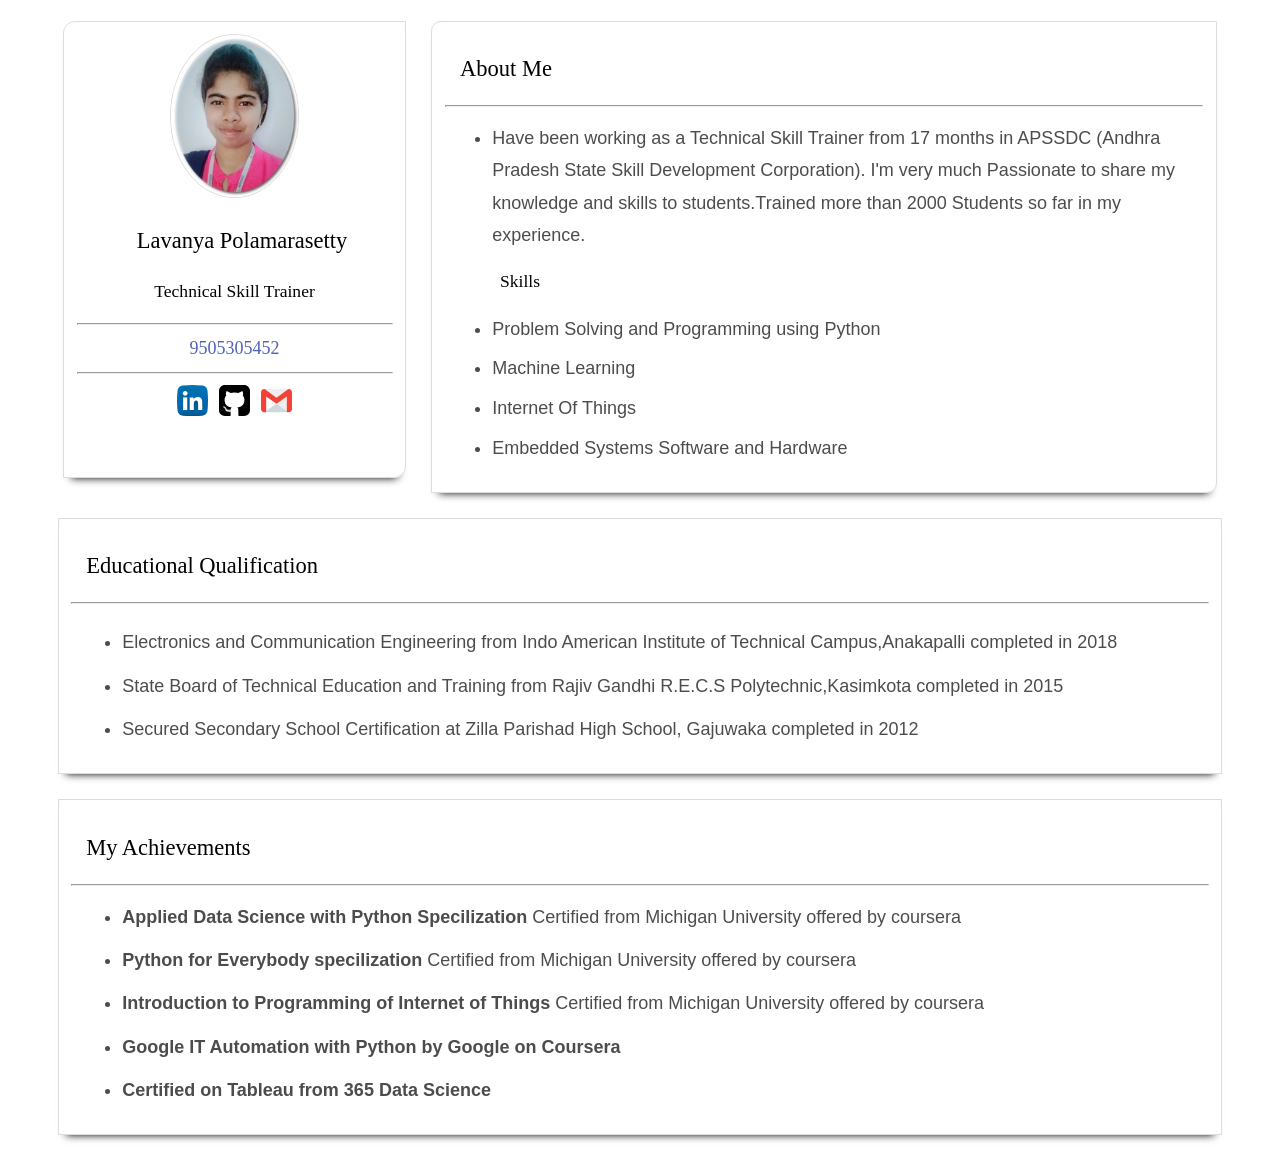
==== commit 80252f94: "file fasak" ====
--- a/profile/index.html
+++ b/profile/index.html
@@ -47,9 +47,9 @@
         <h2> Educational Qualification </h2> <hr>
         <div class="table-responsive"> 
         <ul>
-       <li> Electronics and Communication Engineering from Indo American Institute of Technical Campus,Anakapalli in 2018</li>
-       <li>State Board of Technical Education and Training from Rajiv Gandhi R.E.C.S Polytechnic,Kasimkota in 2015 </li>
-       <li>Secured Secondary School Certification at Zilla Parishad High School, Gajuwaka in 2012 </li>                                          
+       <li> Electronics and Communication Engineering from Indo American Institute of Technical Campus,Anakapalli completed in 2018</li>
+       <li>State Board of Technical Education and Training from Rajiv Gandhi R.E.C.S Polytechnic,Kasimkota completed in 2015 </li>
+       <li>Secured Secondary School Certification at Zilla Parishad High School, Gajuwaka completed in 2012 </li>                                          
      </ul>
 				 </div>
 		</article>
